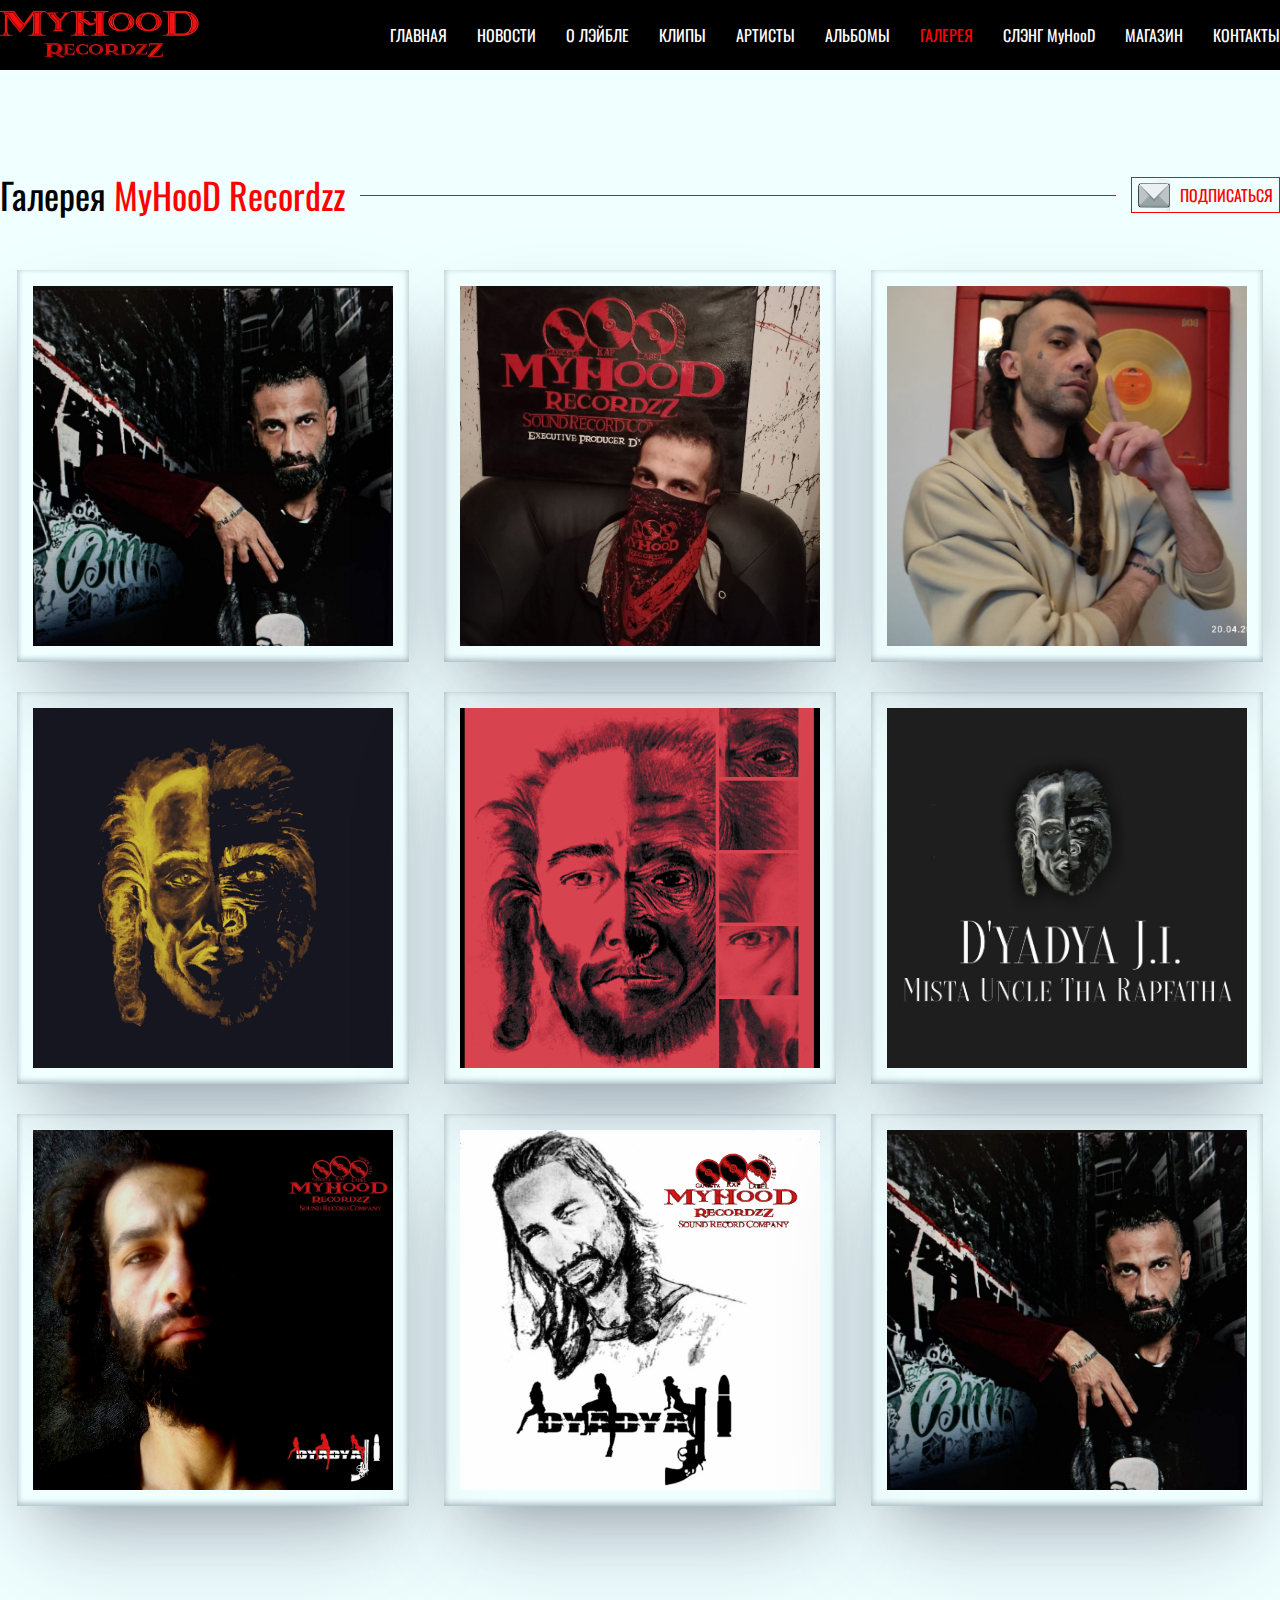
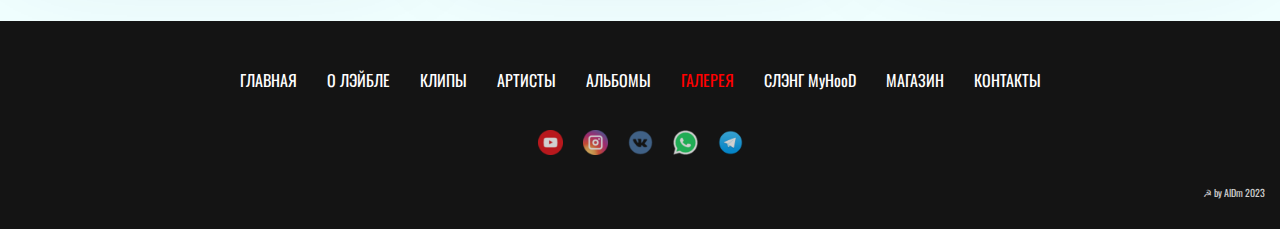
==== gallery.html @ 1e25ca03 "3.2" ====
<!DOCTYPE html>
<html lang="ru">
  <head>
    <meta charset="UTF-8" />
    <meta http-equiv="X-UA-Compatible" content="IE=edge" />
    <meta name="viewport" content="width=device-width, initial-scale=1.0" />
    <link rel="preconnect" href="https://fonts.googleapis.com" />
    <link rel="preconnect" href="https://fonts.gstatic.com" crossorigin />
    <link
      href="https://fonts.googleapis.com/css2?family=Open+Sans&family=Oswald:wght@400;500;700&display=swap"
      rel="stylesheet"
    />
    <link
      rel="stylesheet"
      href="https://cdn.jsdelivr.net/npm/swiper@10/swiper-bundle.min.css"
    />
    <link
      rel="stylesheet"
      href="https://cdn.jsdelivr.net/npm/swiper@10/swiper-bundle.min.css"
    />
    <link rel="stylesheet" href="./pages/index.css" />
    <title>Талерея</title>
  </head>
  <body class="page">
    <div class="page__content">
      <header class="header">
        <div class="header__mobile">
          <ul class="header__mobile-list">
            <li>
              <a class="header__mobile-link" href="index.html">ГЛАВНАЯ</a>
            </li>
            <li>
              <a class="header__mobile-link" href="#">О ЛЭЙБЛЕ</a>
            </li>
            <li>
              <a class="header__mobile-link" href="#">КЛИПЫ</a>
            </li>
            <li>
              <a class="header__mobile-link" href="#">АРТИСТЫ</a>
            </li>
            <li>
              <a class="header__mobile-link" href="#">АЛЬБОМЫ</a>
            </li>
            <li>
              <a class="header__mobile-link active" href="#">ГАЛЕРЕЯ</a>
            </li>
            <li>
              <a class="header__mobile-link" href="store.html">СЛЭНГ MyHooD</a>
            </li>
            <li>
              <a class="header__mobile-link" href="store.html">МАГАЗИН</a>
            </li>
            <li>
              <a class="header__mobile-link" href="#">КОНТАКТЫ</a>
            </li>
          </ul>
        </div>
        <div class="header__wrapper">
          <nav class="header__nav">
            <img class="header__logo" src="./images/logo.jpg.png" alt="" />
            <ul class="header__list">
              <li>
                <a class="header__link" href="index.html">ГЛАВНАЯ</a>
              </li>
              <li>
                <a class="header__link" href="#news">НОВОСТИ</a>
              </li>
              <li>
                <a class="header__link" href="#">О ЛЭЙБЛЕ</a>
              </li>
              <li>
                <a class="header__link" href="#">КЛИПЫ</a>
              </li>
              <li>
                <a class="header__link" href="#">АРТИСТЫ</a>
              </li>
              <li>
                <a class="header__link" href="#">АЛЬБОМЫ</a>
              </li>
              <li>
                <a class="header__link active" href="#">ГАЛЕРЕЯ</a>
              </li>
              <li>
                <a class="header__link" href="#">СЛЭНГ MyHooD</a>
              </li>
              <li>
                <a class="header__link" href="store.html">МАГАЗИН</a>
              </li>
              <li>
                <a class="header__link" href="#">КОНТАКТЫ</a>
              </li>
            </ul>
            <div class="header__burger">
              <span></span>
            </div>
          </nav>
        </div>
      </header>
      <main class="content">
        <section class="news store gallery">
          <div class="container">
            <div class="store__wrapper">
              <div class="news__inner-top gallery__inner-top">
                <h2 class="news__inner-title gallery__inner-title">
                  Галерея&#160;<span>MyHooD&#160;Recordzz</span>
                </h2>
                <div class="news__inner-top-line"></div>
                <button class="news__subscribe gallery__subscribe">
                  <img src="./images/btn-sub.png" alt="конверт" />
                  ПОДПИСАТЬСЯ
                </button>
              </div>
              <div class="store__inner">
                <div class="store__card gallery__card">
                  <img
                    class="store__image gallery__image"
                    src="./gallery-images/1.jpg"
                    alt="товар"
                  />
                </div>
                <div class="store__card gallery__card">
                  <img
                    class="store__image gallery__image"
                    src="./gallery-images/2.jpg"
                    alt="товар"
                  />
                </div>
                <div class="store__card gallery__card">
                  <img
                    class="store__image gallery__image"
                    src="./gallery-images/3.jpg"
                    alt="товар"
                  />
                </div>
                <div class="store__card gallery__card">
                  <img
                    class="store__image gallery__image"
                    src="./gallery-images/4.jpg"
                    alt="товар"
                  />
                </div>
                <div class="store__card gallery__card">
                  <img
                    class="store__image gallery__image"
                    src="./gallery-images/5.jpg"
                    alt="товар"
                  />
                </div>
                <div class="store__card gallery__card">
                  <img
                    class="store__image gallery__image"
                    src="./gallery-images/6.jpg"
                    alt="товар"
                  />
                </div>
                <div class="store__card gallery__card">
                  <img
                    class="store__image gallery__image"
                    src="./gallery-images/7.jpg"
                    alt="товар"
                  />
                </div>
                <div class="store__card gallery__card">
                  <img
                    class="store__image gallery__image"
                    src="./gallery-images/8.jpg"
                    alt="товар"
                  />
                </div>
                <div class="store__card gallery__card">
                  <img
                    class="store__image gallery__image"
                    src="./gallery-images/1.jpg"
                    alt="товар"
                  />
                </div>
              </div>
            </div>
          </div>
        </section>
      </main>
      <footer class="footer">
        <div class="container">
          <div class="header footer__wrapper">
            <div class="footer__inner">
              <ul class="header__list">
                <li>
                  <a class="header__link" href="index.html">ГЛАВНАЯ</a>
                </li>
                <li>
                  <a class="header__link" href="#">О ЛЭЙБЛЕ</a>
                </li>
                <li>
                  <a class="header__link" href="#">КЛИПЫ</a>
                </li>
                <li>
                  <a class="header__link" href="#">АРТИСТЫ</a>
                </li>
                <li>
                  <a class="header__link" href="#">АЛЬБОМЫ</a>
                </li>
                <li>
                  <a class="header__link active" href="#">ГАЛЕРЕЯ</a>
                </li>
                <li>
                  <a class="header__link" href="#">СЛЭНГ MyHooD</a>
                </li>
                <li>
                  <a class="header__link" href="store.html">МАГАЗИН</a>
                </li>
                <li>
                  <a class="header__link" href="#">КОНТАКТЫ</a>
                </li>
              </ul>
              <ul class="header__list footer__list">
                <li>
                  <a
                    class="header__link"
                    href="https://www.youtube.com/c/MyHooDRecordzzSince2011"
                    target="_blank"
                    ><img
                      class="footer__image"
                      src="./images/youtube.png"
                      alt="иконка"
                  /></a>
                </li>
                <li>
                  <a class="header__link" href="#"
                    ><img
                      class="footer__image"
                      src="./images/insta.png"
                      alt="иконка"
                  /></a>
                </li>
                <li>
                  <a
                    class="header__link"
                    href="https://vk.com/myhoodrecordzzsince2011"
                    target="_blank"
                    ><img
                      class="footer__image"
                      src="./images/vk.png"
                      alt="иконка"
                  /></a>
                </li>
                <li>
                  <a
                    class="header__link"
                    href="https://wa.me/79688922535?text="
                    target="_blank"
                    ><img
                      class="footer__image"
                      src="./images/wtap.png"
                      alt="иконка"
                  /></a>
                </li>
                <li>
                  <a
                    class="header__link"
                    href="https://t.me/ambientma"
                    target="_blank"
                    ><img
                      class="footer__image"
                      src="./images/tm.png"
                      alt="иконка"
                  /></a>
                </li>
              </ul>
            </div>
            <p class="footer__copyright">&#9773; by AlDm 2023</p>
          </div>
        </div>
      </footer>
    </div>
    <script src="./scripts/main.js"></script>
  </body>
</html>
---- pages/index.css ----
@import url(../vendor/normalize.css);
@import url(../styles/main.css);
@import url(../styles/store.css);
@import url(../styles/gallery.css);
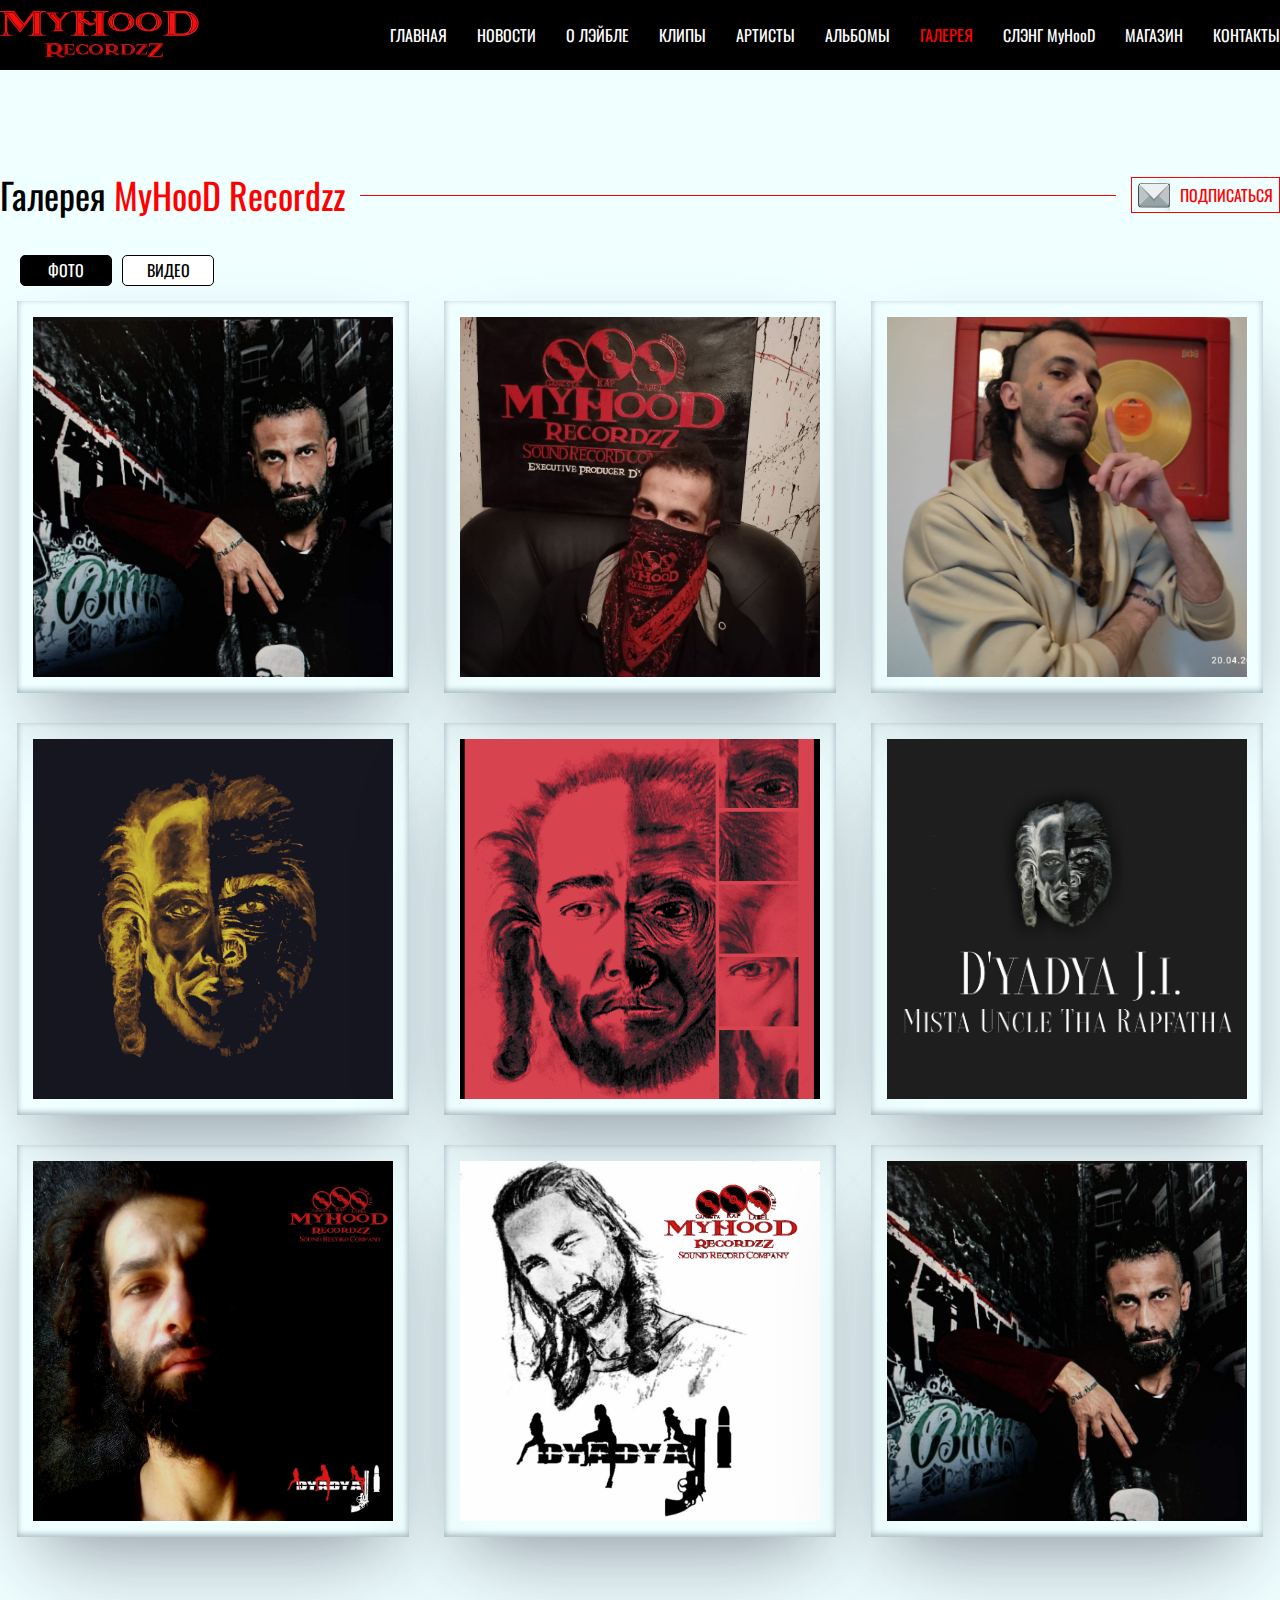
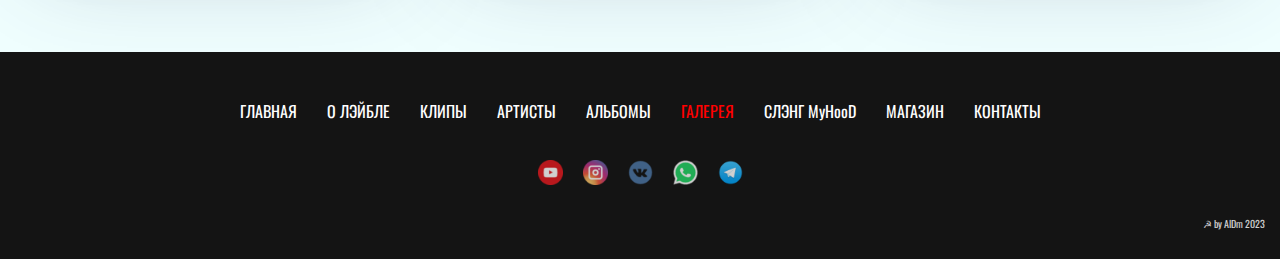
==== commit 88dc04a5: "3.3" ====
--- a/gallery.html
+++ b/gallery.html
@@ -19,7 +19,7 @@
       href="https://cdn.jsdelivr.net/npm/swiper@10/swiper-bundle.min.css"
     />
     <link rel="stylesheet" href="./pages/index.css" />
-    <title>Талерея</title>
+    <title>Галерея</title>
   </head>
   <body class="page">
     <div class="page__content">
@@ -110,69 +110,237 @@
                   ПОДПИСАТЬСЯ
                 </button>
               </div>
-              <div class="store__inner">
-                <div class="store__card gallery__card">
-                  <img
-                    class="store__image gallery__image"
-                    src="./gallery-images/1.jpg"
-                    alt="товар"
-                  />
+              <div>
+                <ul class="gallery__tabs">
+                  <li class="gallery__tabs-item active" data-tab="1">ФОТО</li>
+                  <li class="gallery__tabs-item" data-tab="2">ВИДЕО</li>
+                </ul>
+                <div class="gallery__desktop">
+                  <div id="tab-1" class="store__inner gallery__inner active">
+                    <div class="store__card gallery__card">
+                      <img
+                        class="store__image gallery__image"
+                        src="./gallery-images/1.jpg"
+                        alt="товар"
+                      />
+                    </div>
+                    <div class="store__card gallery__card">
+                      <img
+                        class="store__image gallery__image"
+                        src="./gallery-images/2.jpg"
+                        alt="товар"
+                      />
+                    </div>
+                    <div class="store__card gallery__card">
+                      <img
+                        class="store__image gallery__image"
+                        src="./gallery-images/3.jpg"
+                        alt="товар"
+                      />
+                    </div>
+                    <div class="store__card gallery__card">
+                      <img
+                        class="store__image gallery__image"
+                        src="./gallery-images/4.jpg"
+                        alt="товар"
+                      />
+                    </div>
+                    <div class="store__card gallery__card">
+                      <img
+                        class="store__image gallery__image"
+                        src="./gallery-images/5.jpg"
+                        alt="товар"
+                      />
+                    </div>
+                    <div class="store__card gallery__card">
+                      <img
+                        class="store__image gallery__image"
+                        src="./gallery-images/6.jpg"
+                        alt="товар"
+                      />
+                    </div>
+                    <div class="store__card gallery__card">
+                      <img
+                        class="store__image gallery__image"
+                        src="./gallery-images/7.jpg"
+                        alt="товар"
+                      />
+                    </div>
+                    <div class="store__card gallery__card">
+                      <img
+                        class="store__image gallery__image"
+                        src="./gallery-images/8.jpg"
+                        alt="товар"
+                      />
+                    </div>
+                    <div class="store__card gallery__card">
+                      <img
+                        class="store__image gallery__image"
+                        src="./gallery-images/1.jpg"
+                        alt="товар"
+                      />
+                    </div>
+                  </div>
+                  <div id="tab-2" class="store__inner gallery__inner">
+                    <div class="gallery__video">
+                      <iframe
+                        src="https://www.youtube.com/embed/4yry3LTMzBg?si=74xRoaUaL8bkG9Wg"
+                        title="YouTube video player"
+                        frameborder="0"
+                        allow="accelerometer; autoplay; clipboard-write; encrypted-media; gyroscope; picture-in-picture; web-share"
+                      ></iframe>
+                    </div>
+
+                    <div class="store__card gallery__card">
+                      <img
+                        class="store__image gallery__image"
+                        src="./gallery-images/2.jpg"
+                        alt="товар"
+                      />
+                    </div>
+                    <div class="store__card gallery__card">
+                      <img
+                        class="store__image gallery__image"
+                        src="./gallery-images/3.jpg"
+                        alt="товар"
+                      />
+                    </div>
+                    <div class="store__card gallery__card">
+                      <img
+                        class="store__image gallery__image"
+                        src="./gallery-images/4.jpg"
+                        alt="товар"
+                      />
+                    </div>
+                    <div class="store__card gallery__card">
+                      <img
+                        class="store__image gallery__image"
+                        src="./gallery-images/5.jpg"
+                        alt="товар"
+                      />
+                    </div>
+                    <div class="store__card gallery__card">
+                      <img
+                        class="store__image gallery__image"
+                        src="./gallery-images/6.jpg"
+                        alt="товар"
+                      />
+                    </div>
+                    <div class="store__card gallery__card">
+                      <img
+                        class="store__image gallery__image"
+                        src="./gallery-images/7.jpg"
+                        alt="товар"
+                      />
+                    </div>
+                    <div class="store__card gallery__card">
+                      <img
+                        class="store__image gallery__image"
+                        src="./gallery-images/8.jpg"
+                        alt="товар"
+                      />
+                    </div>
+                    <div class="store__card gallery__card">
+                      <img
+                        class="store__image gallery__image"
+                        src="./gallery-images/1.jpg"
+                        alt="товар"
+                      />
+                    </div>
+                  </div>
                 </div>
-                <div class="store__card gallery__card">
-                  <img
-                    class="store__image gallery__image"
-                    src="./gallery-images/2.jpg"
-                    alt="товар"
-                  />
-                </div>
-                <div class="store__card gallery__card">
-                  <img
-                    class="store__image gallery__image"
-                    src="./gallery-images/3.jpg"
-                    alt="товар"
-                  />
-                </div>
-                <div class="store__card gallery__card">
-                  <img
-                    class="store__image gallery__image"
-                    src="./gallery-images/4.jpg"
-                    alt="товар"
-                  />
-                </div>
-                <div class="store__card gallery__card">
-                  <img
-                    class="store__image gallery__image"
-                    src="./gallery-images/5.jpg"
-                    alt="товар"
-                  />
-                </div>
-                <div class="store__card gallery__card">
-                  <img
-                    class="store__image gallery__image"
-                    src="./gallery-images/6.jpg"
-                    alt="товар"
-                  />
-                </div>
-                <div class="store__card gallery__card">
-                  <img
-                    class="store__image gallery__image"
-                    src="./gallery-images/7.jpg"
-                    alt="товар"
-                  />
-                </div>
-                <div class="store__card gallery__card">
-                  <img
-                    class="store__image gallery__image"
-                    src="./gallery-images/8.jpg"
-                    alt="товар"
-                  />
-                </div>
-                <div class="store__card gallery__card">
-                  <img
-                    class="store__image gallery__image"
-                    src="./gallery-images/1.jpg"
-                    alt="товар"
-                  />
+                <div id="tab-1" class="gallery__mobile">
+                  <div id="slider" class="slider-container">
+                    <div class="slide">
+                      <div class="store__card gallery__card">
+                        <img
+                          class="store__image gallery__image"
+                          src="./gallery-images/1.jpg"
+                          alt="товар"
+                        />
+                      </div>
+                    </div>
+                    <div class="slide">
+                      <div class="store__card gallery__card">
+                        <img
+                          class="store__image gallery__image"
+                          src="./gallery-images/2.jpg"
+                          alt="товар"
+                        />
+                      </div>
+                    </div>
+                    <div class="slide">
+                      <div class="store__card gallery__card">
+                        <img
+                          class="store__image gallery__image"
+                          src="./gallery-images/3.jpg"
+                          alt="товар"
+                        />
+                      </div>
+                    </div>
+                    <div class="slide">
+                      <div class="store__card gallery__card">
+                        <img
+                          class="store__image gallery__image"
+                          src="./gallery-images/4.jpg"
+                          alt="товар"
+                        />
+                      </div>
+                    </div>
+                    <div class="slide">
+                      <div class="store__card gallery__card">
+                        <img
+                          class="store__image gallery__image"
+                          src="./gallery-images/5.jpg"
+                          alt="товар"
+                        />
+                      </div>
+                    </div>
+                    <div class="slide">
+                      <div class="store__card gallery__card">
+                        <img
+                          class="store__image gallery__image"
+                          src="./gallery-images/6.jpg"
+                          alt="товар"
+                        />
+                      </div>
+                    </div>
+                    <div class="slide">
+                      <div class="store__card gallery__card">
+                        <img
+                          class="store__image gallery__image"
+                          src="./gallery-images/7.jpg"
+                          alt="товар"
+                        />
+                      </div>
+                    </div>
+                    <div class="slide">
+                      <div class="store__card gallery__card">
+                        <img
+                          class="store__image gallery__image"
+                          src="./gallery-images/8.jpg"
+                          alt="товар"
+                        />
+                      </div>
+                    </div>
+                    <div class="slide">
+                      <div class="store__card gallery__card">
+                        <img
+                          class="store__image gallery__image"
+                          src="./gallery-images/1.jpg"
+                          alt="товар"
+                        />
+                      </div>
+                    </div>
+                  </div>
+                  <div class="slider-btns">
+                    <button class="slider-btn" onclick="previousSlide()">
+                      Previous
+                    </button>
+                    <button class="slider-btn" onclick="nextSlide()">
+                      Next
+                    </button>
+                  </div>
                 </div>
               </div>
             </div>
@@ -272,6 +440,7 @@
         </div>
       </footer>
     </div>
+    <script src="./scripts/swiper.js"></script>
     <script src="./scripts/main.js"></script>
   </body>
 </html>
